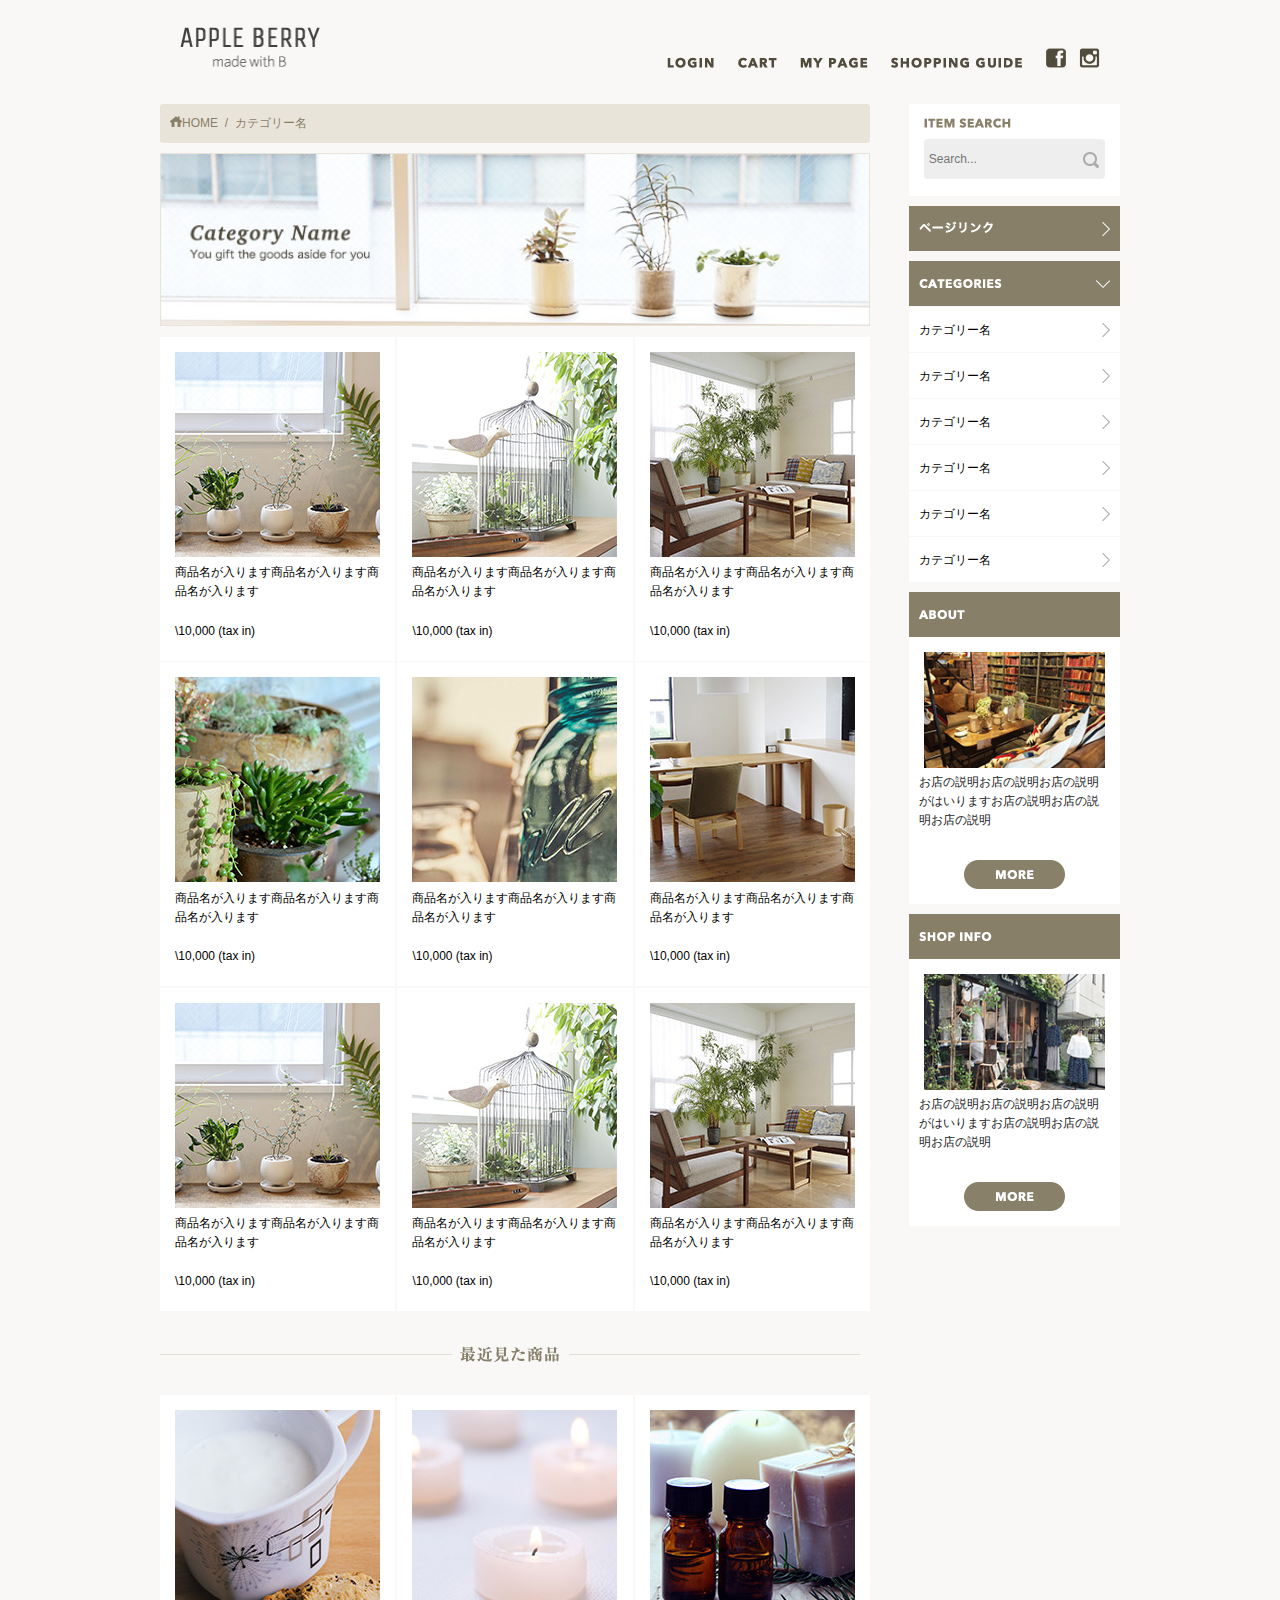
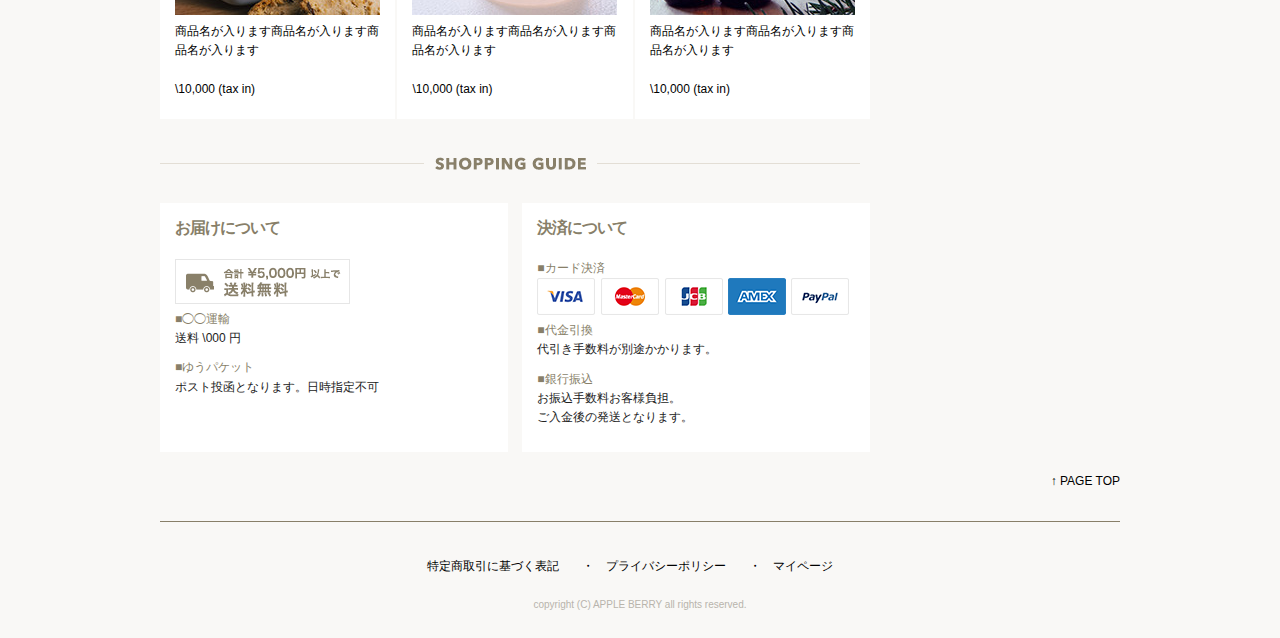
==== list.html @ 39bff629 "商品詳細までhtml" ====
<!DOCTYPE html>
<html lang="ja">
<head>

<!-- Basic Page Needs
  –––––––––––––––––––––––––––––––––––––––––––––––––– -->
<meta charset="utf-8">
  <title>商品一覧｜APPLE BERRY</title>
  <meta name="description" content="APPLE BERRY雑貨ショッピングサイトの商品一覧ページです">
  <meta name="keywords" content="APPLE BERRY,雑貨">

<!-- Mobile Specific Metas
  –––––––––––––––––––––––––––––––––––––––––––––––––– -->
<meta name="viewport" content="width=device-width, initial-scale=1">


<!-- CSS
  –––––––––––––––––––––––––––––––––––––––––––––––––– -->
<link rel="stylesheet" href="owlcarousel/assets/owl.carousel.min.css">
<link rel="stylesheet" href="owlcarousel/assets/owl.theme.default.min.css">
<link rel="stylesheet" href="css/normalize.css">
<link rel="stylesheet" href="css/skeleton.css">
<link rel="stylesheet" href="css/style.css">
<!-- Favicon
  –––––––––––––––––––––––––––––––––––––––––––––––––– -->
<link rel="icon" type="image/png" href="images/favicon.png">

       <!-- jQuery -->
        <script type="text/javascript" src="https://ajax.googleapis.com/ajax/libs/jquery/1.10.2/jquery.min.js"></script>
        <!-- Owl Carousel JS -->
        <script src="owlcarousel/owl.carousel.min.js"></script>
        <script src="owlcarousel/carousel.js"></script>
        
        <!-- スムーズスクロール部分の記述 -->
        <script>
        $(function(){
          // #で始まるアンカーをクリックした場合に処理
           $('a[href^=#]').click(function() {
              // スクロールの速度
              var speed = 400; // ミリ秒
             // アンカーの値取得
              var href= $(this).attr("href");
              // 移動先を取得
              var target = $(href == "#" || href == "" ? 'html' : href);
              // 移動先を数値で取得
             var position = target.offset().top;
             // スムーススクロール
             $('body,html').animate({scrollTop:position}, speed, 'swing');
             return false;
           });
        });
        </script>
</head>
<body>

<!-- Primary Page Layout
  –––––––––––––––––––––––––––––––––––––––––––––––––– -->
    <header>
      <div class="container">
        <div class="row">
          <div id="header_in">
            <div class="three columns">
              <div id="logo">
                <h1>
                  <a href="index.html">
                    <img class="u-max-full-width" src="images/top/logo.png" alt="APPLE BERRY" srcset="images/top/logo@2x.png 2x" />
                  </a>
                </h1>
              </div>
              <!--/logo-->
            </div>
            <!--/three columns-->
            <div class="nine columns">
              <ul class="pc_navi">
                <li>
                  <a href="#">
                    <img src="images/top/menu_login.png" alt="login"/>
                  </a>
                </li>
                <li>
                  <a href="#">
                    <img src="images/top/menu_cart.png" alt="cart"/>
                  </a>
                </li>
                <li>
                  <a href="#">
                    <img src="images/top/menu_mypage.png" alt="mypage"/>
                  </a>
                </li>
                <li>
                  <a href="#">
                    <img src="images/top/menu_guide.png" alt="guide"/>
                  </a>
                </li>
                <li>
                  <a href="#">
                    <img src="images/top/facebook.png" alt="facebook"/>
                  </a>
                </li>
                <li>
                  <a href="#">
                    <img src="images/top/insta.png" alt="instagram"/>
                  </a>
                </li>
              </ul>
              <ul class="sp_navi">
                <li>
                  <a href="#">
                    <img src="images/top_sp/fb.png" alt="facebook" srcset="images/top_sp/fb@2x.png 2x" />
                  </a>
                </li>
                <li>
                  <a href="#">
                    <img src="images/top_sp/insta.png" alt="instagram" srcset="images/top_sp/insta@2x.png 2x" />
                  </a>
                </li>
                <li>
                  <a href="#">
                    <img src="images/top_sp/icon.png" alt="guide" srcset="images/top_sp/menu_icon@2x.png 2x" />
                  </a>
                </li>
              </ul>
            </div>
            <!--/nine columns-->
          </div>
          <!--/header_in-->
        </div>
        <!--/row-->
      </div>
      <!--container-->
    </header>
    <!--/ヘッダー====================-->
    <!--/container-->
    <div class="container main">
      <div class="row">
        <div class="nine columns">
          <div class="topicpath">
            <a href="index.html">
              <img src="images/list/home_icon.png" alt="home"/>HOME
            </a>&nbsp;/&nbsp; 
            <a href="list.html">カテゴリー名</a>
          </div>
          <!--/パンくず==========================-->
          <div class="list_title_pc">
            <img class="u-max-full-width" src="images/list/cate_image.jpg" alt="categy name"/>
          </div>
          <div class="list_title_sp">
            <img class="u-max-full-width" src="images/list/cate_image_sp.jpg" alt="categy name" />
          </div>
          <!--/一覧タイトル画像==========================-->
          <div class="item_area">
            <div class="box">
              <div class="item u-max-full-width">
                <a href="products.html">
                  <img class="u-max-full-width" src="images/top/item_01.jpg" alt="商品名" />
                  <p class="list_name">商品名が入ります商品名が入ります商品名が入ります</p>
                  <p class="list_price">\10,000 (tax in)</p>
                </a>
              </div>
              <div class="item u-max-full-width">
                <a href="products.html">
                  <img class="u-max-full-width" src="images/top/item_02.jpg" alt="商品名" />
                  <p class="list_name">商品名が入ります商品名が入ります商品名が入ります</p>
                  <p class="list_price">\10,000 (tax in)</p>
                </a>
              </div>
              <div class="item u-max-full-width">
                <a href="products.html">
                  <img class="u-max-full-width" src="images/top/item_03.jpg" alt="商品名" />
                  <p class="list_name">商品名が入ります商品名が入ります商品名が入ります</p>
                  <p class="list_price">\10,000 (tax in)</p>
                </a>
              </div>
              <div class="item u-max-full-width">
                <a href="products.html">
                  <img class="u-max-full-width" src="images/top/item_04.jpg" alt="商品名" />
                  <p class="list_name">商品名が入ります商品名が入ります商品名が入ります</p>
                  <p class="list_price">\10,000 (tax in)</p>
                </a>
              </div>
              <div class="item u-max-full-width">
                <a href="products.html">
                  <img class="u-max-full-width" src="images/top/item_05.jpg" alt="商品名" />
                  <p class="list_name">商品名が入ります商品名が入ります商品名が入ります</p>
                  <p class="list_price">\10,000 (tax in)</p>
                </a>
              </div>
              <div class="item u-max-full-width">
                <a href="products.html">
                  <img class="u-max-full-width" src="images/top/item_06.jpg" alt="商品名" />
                  <p class="list_name">商品名が入ります商品名が入ります商品名が入ります</p>
                  <p class="list_price">\10,000 (tax in)</p>
                </a>
              </div>
              <div class="item u-max-full-width">
                <a href="products.html">
                  <img class="u-max-full-width" src="images/top/item_01.jpg" alt="商品名" />
                  <p class="list_name">商品名が入ります商品名が入ります商品名が入ります</p>
                  <p class="list_price">\10,000 (tax in)</p>
                </a>
              </div>
              <div class="item u-max-full-width">
                <a href="products.html">
                  <img class="u-max-full-width" src="images/top/item_02.jpg" alt="商品名" />
                  <p class="list_name">商品名が入ります商品名が入ります商品名が入ります</p>
                  <p class="list_price">\10,000 (tax in)</p>
                </a>
              </div>
              <div class="item u-max-full-width">
                <a href="products.html">
                  <img class="u-max-full-width" src="images/top/item_03.jpg" alt="商品名" />
                  <p class="list_name">商品名が入ります商品名が入ります商品名が入ります</p>
                  <p class="list_price">\10,000 (tax in)</p>
                </a>
              </div>
            </div>
            <!--/box-->
          </div>
          <!--item_area-->
          <!--/NEWアイテム====================-->
          <div class="item_area">
            <div class="pc_title">
              <h2>
                <img class="u-max-full-width" src="images/list/recent_pro_pc.png" alt="最近見た商品"/>
              </h2>
            </div>
            <div class="sp_title">
              <h2>
                <img class="u-max-full-width" src="images/list/title_recent_pro.png" alt="最近見た商品" srcset="images/list/title_recent_pro@2x.png 2x" />
              </h2>
            </div>
            <div class="box">
              <div class="item u-max-full-width">
                <a href="products.html">
                  <img class="u-max-full-width" src="images/top/item_07.jpg" alt="商品名" />
                  <p class="list_name">商品名が入ります商品名が入ります商品名が入ります</p>
                  <p class="list_price">\10,000 (tax in)</p>
                </a>
              </div>
              <div class="item u-max-full-width">
                <a href="products.html">
                  <img class="u-max-full-width" src="images/top/item_11.jpg" alt="商品名" />
                  <p class="list_name">商品名が入ります商品名が入ります商品名が入ります</p>
                  <p class="list_price">\10,000 (tax in)</p>
                </a>
              </div>
              <div class="item u-max-full-width">
                <a href="products.html">
                  <img class="u-max-full-width" src="images/top/item_12.jpg" alt="商品名" />
                  <p class="list_name">商品名が入ります商品名が入ります商品名が入ります</p>
                  <p class="list_price">\10,000 (tax in)</p>
                </a>
              </div>
            </div>
            <!--/box-->
          </div>
          <!--item_area-->
          <!--/ポピュラーアイテム====================-->
          <div class="guide">
            <div class="pc_title">
              <h2>
                <img class="u-max-full-width" src="images/top/title_guide.png" alt="shopping guide"/>
              </h2>
            </div>
            <div class="sp_title">
              <h2>
                <img class="u-max-full-width" src="images/top_sp/title_guide.png" alt="shopping guide" srcset="images/top_sp/title_guide@2x.png 2x" />
              </h2>
            </div>
            <div class="guidebox">
              <div class="guidance u-max-full-width">
                <h3>お届けについて</h3>
                <img src="images/top/otodoke_banner.png" alt="合計5,000円以上で送料無料"/>
                <p class="guidetext">■◯◯運輸</p>
                <p>送料 \000 円</p>
                <p class="guidetext">■ゆうパケット</p>
                <p>ポスト投函となります。日時指定不可</p>
              </div>
              <!--/guidance-->
              <div class="guidance u-max-full-width">
                <h3>決済について</h3>
                <p class="guidetext">■カード決済</p>
                <img class="u-max-full-width" src="images/top/cards.png" alt="VISA,Master,JCB,AMEX,Paypal"/>
                <p class="guidetext">■代金引換</p>
                <p>代引き手数料が別途かかります。</p>
                <p class="guidetext">■銀行振込</p>
                <p>お振込手数料お客様負担。 
                  <br>ご入金後の発送となります。 
                </p>
              </div>
            </div>
            <!--/guidance-->
          </div>
          <!--/guide-->
          <!--/ガイド====================-->
        </div>
        <!--/nine columns-->
        <div class="three columns">
          <div class="sidebar">
            <ul>
              <li class="search">
                <img class="u-max-full-width" src="images/top/itemserch.png" alt="item serch"/>
                <form name="searchform" id="searchform" method="get" action="#">
                  <input name="keywords" id="keywords" placeholder="Search..." value="" type="text" />
                  <input type="image" src="images/top/search_icon.png" alt="検索" name="searchBtn" id="searchBtn" />
                </form>
              </li>
              <li class="pagelink">
                <a href="#">
                  <img src="images/top/pagelink.png" alt="ページリンク"/>
                </a>
              </li>
              <li class="categry">
                <a href="list.html">
                  <img src="images/top/categories.png" alt="categories"/>
                </a>
              </li>
              <li class="categrylist">
                <a href="list.html">カテゴリー名</a>
              </li>
              <li class="categrylist">
                <a href="list.html">カテゴリー名</a>
              </li>
              <li class="categrylist">
                <a href="list.html">カテゴリー名</a>
              </li>
              <li class="categrylist">
                <a href="list.html">カテゴリー名</a>
              </li>
              <li class="categrylist">
                <a href="list.html">カテゴリー名</a>
              </li>
              <li class="categrylist">
                <a href="list.html">カテゴリー名</a>
              </li>
              <li class="about">
                <img src="images/top/about.png" alt="about"/>
              </li>
              <div class="shopabout">
                <div class="sp_shop">
                  <img class="u-max-full-width" src="images/top/about_img.jpg" alt="about"/>
                </div>
                <div class="sp_shop">
                  <p>お店の説明お店の説明お店の説明がはいりますお店の説明お店の説明お店の説明</p>
                  <a href="#">
                    <img src="images/top/more_btn.png" alt="more"/>
                  </a>
                </div>
              </div>
              <li class="about">
                <img src="images/top/shop_info.png" alt="shop info"/>
              </li>
              <div class="shopabout">
                <div class="sp_shop">
                  <img class="u-max-full-width" src="images/top/shopinfo_img.jpg" alt="shop info"/>
                </div>
                <div class="sp_shop">
                  <p>お店の説明お店の説明お店の説明がはいりますお店の説明お店の説明お店の説明</p>
                  <a href="#">
                    <img src="images/top/more_btn.png" alt="more"/>
                  </a>
                </div>
              </div>
            </ul>
          </div>
          <!--/sidebar-->
        </div>
        <!--/three column-->
        <!--/右カラムエリア====================-->
      </div>
      <!--row-->
    </div>
    <!--/containermain-->
    <footer>
      <div class="container">
        <div class="row">
          <div class="twelve columns">
            <p class="pagetop">
              <a href="#header_in">↑ PAGE TOP</a>
            </p>
            <hr>
            <ul>
              <li class="asct">
                <a href="#">特定商取引に基づく表記</a>
              </li>
              <li class="policy">
                <a href="#">プライバシーポリシー</a>
              </li>
              <li class="policy">
                <a href="#">マイページ</a>
              </li>
            </ul>
            <p class="copy">copyright (C) APPLE BERRY all rights reserved.</p>
          </div>
        </div>
      </div>
    </footer>
<!-- End Document
  –––––––––––––––––––––––––––––––––––––––––––––––––– -->
</body>
</html>
---- css/skeleton.css ----
/*
* Skeleton V2.0.4
* Copyright 2014, Dave Gamache
* www.getskeleton.com
* Free to use under the MIT license.
* http://www.opensource.org/licenses/mit-license.php
* 12/29/2014
*/


/* Table of contents
––––––––––––––––––––––––––––––––––––––––––––––––––
- Grid
- Base Styles
- Typography
- Links
- Buttons
- Forms
- Lists
- Code
- Tables
- Spacing
- Utilities
- Clearing
- Media Queries
*/


/* Grid
–––––––––––––––––––––––––––––––––––––––––––––––––– */
.container {
  position: relative;
  width: 100%;
  max-width: 960px;
  margin: 0 auto;
  padding: 0 20px;
  box-sizing: border-box; }
.column,
.columns {
  width: 100%;
  float: left;
  box-sizing: border-box; }

/* For devices larger than 400px */
@media (min-width: 400px) {
  .container {
    width: 85%;
    padding: 0; }
}

/* For devices larger than 768px */
@media (min-width: 768px) {
  .container {
    width: 80%; }
  .column,
  .columns {
    margin-left: 4%; }
  .column:first-child,
  .columns:first-child {
    margin-left: 0; }

  .one.column,
  .one.columns                    { width: 4.66666666667%; }
  .two.columns                    { width: 13.3333333333%; }
  .three.columns                  { width: 22%;            }
  .four.columns                   { width: 30.6666666667%; }
  .five.columns                   { width: 39.3333333333%; }
  .six.columns                    { width: 48%;            }
  .seven.columns                  { width: 56.6666666667%; }
  .eight.columns                  { width: 65.3333333333%; }
  .nine.columns                   { width: 74.0%;          }
  .ten.columns                    { width: 82.6666666667%; }
  .eleven.columns                 { width: 91.3333333333%; }
  .twelve.columns                 { width: 100%; margin-left: 0; }

  .one-third.column               { width: 30.6666666667%; }
  .two-thirds.column              { width: 65.3333333333%; }

  .one-half.column                { width: 48%; }

  /* Offsets */
  .offset-by-one.column,
  .offset-by-one.columns          { margin-left: 8.66666666667%; }
  .offset-by-two.column,
  .offset-by-two.columns          { margin-left: 17.3333333333%; }
  .offset-by-three.column,
  .offset-by-three.columns        { margin-left: 26%;            }
  .offset-by-four.column,
  .offset-by-four.columns         { margin-left: 34.6666666667%; }
  .offset-by-five.column,
  .offset-by-five.columns         { margin-left: 43.3333333333%; }
  .offset-by-six.column,
  .offset-by-six.columns          { margin-left: 52%;            }
  .offset-by-seven.column,
  .offset-by-seven.columns        { margin-left: 60.6666666667%; }
  .offset-by-eight.column,
  .offset-by-eight.columns        { margin-left: 69.3333333333%; }
  .offset-by-nine.column,
  .offset-by-nine.columns         { margin-left: 78.0%;          }
  .offset-by-ten.column,
  .offset-by-ten.columns          { margin-left: 86.6666666667%; }
  .offset-by-eleven.column,
  .offset-by-eleven.columns       { margin-left: 95.3333333333%; }

  .offset-by-one-third.column,
  .offset-by-one-third.columns    { margin-left: 34.6666666667%; }
  .offset-by-two-thirds.column,
  .offset-by-two-thirds.columns   { margin-left: 69.3333333333%; }

  .offset-by-one-half.column,
  .offset-by-one-half.columns     { margin-left: 52%; }

}


/* Base Styles
–––––––––––––––––––––––––––––––––––––––––––––––––– */
/* NOTE
html is set to 62.5% so that all the REM measurements throughout Skeleton
are based on 10px sizing. So basically 1.5rem = 15px :) */
html {
  font-size: 62.5%; }
body {
  font-size: 1.5em; /* currently ems cause chrome bug misinterpreting rems on body element */
  line-height: 1.6;
  font-weight: 400;
  font-family: "Raleway", "HelveticaNeue", "Helvetica Neue", Helvetica, Arial, sans-serif;
  color: #222; }


/* Typography
–––––––––––––––––––––––––––––––––––––––––––––––––– */
h1, h2, h3, h4, h5, h6 {
  margin-top: 0;
  margin-bottom: 2rem;
  font-weight: 300; }
h1 { font-size: 4.0rem; line-height: 1.2;  letter-spacing: -.1rem;}
h2 { font-size: 3.6rem; line-height: 1.25; letter-spacing: -.1rem; }
h3 { font-size: 3.0rem; line-height: 1.3;  letter-spacing: -.1rem; }
h4 { font-size: 2.4rem; line-height: 1.35; letter-spacing: -.08rem; }
h5 { font-size: 1.8rem; line-height: 1.5;  letter-spacing: -.05rem; }
h6 { font-size: 1.5rem; line-height: 1.6;  letter-spacing: 0; }

/* Larger than phablet */
@media (min-width: 550px) {
  h1 { font-size: 5.0rem; }
  h2 { font-size: 4.2rem; }
  h3 { font-size: 3.6rem; }
  h4 { font-size: 3.0rem; }
  h5 { font-size: 2.4rem; }
  h6 { font-size: 1.5rem; }
}

p {
  margin-top: 0; }


/* Links
–––––––––––––––––––––––––––––––––––––––––––––––––– */
a {
  color: #1EAEDB; }
a:hover {
  color: #0FA0CE; }


/* Buttons
–––––––––––––––––––––––––––––––––––––––––––––––––– */
.button,
button,
input[type="submit"],
input[type="reset"],
input[type="button"] {
  display: inline-block;
  height: 38px;
  padding: 0 30px;
  color: #555;
  text-align: center;
  font-size: 11px;
  font-weight: 600;
  line-height: 38px;
  letter-spacing: .1rem;
  text-transform: uppercase;
  text-decoration: none;
  white-space: nowrap;
  background-color: transparent;
  border-radius: 4px;
  border: 1px solid #bbb;
  cursor: pointer;
  box-sizing: border-box; }
.button:hover,
button:hover,
input[type="submit"]:hover,
input[type="reset"]:hover,
input[type="button"]:hover,
.button:focus,
button:focus,
input[type="submit"]:focus,
input[type="reset"]:focus,
input[type="button"]:focus {
  color: #333;
  border-color: #888;
  outline: 0; }
.button.button-primary,
button.button-primary,
input[type="submit"].button-primary,
input[type="reset"].button-primary,
input[type="button"].button-primary {
  color: #FFF;
  background-color: #33C3F0;
  border-color: #33C3F0; }
.button.button-primary:hover,
button.button-primary:hover,
input[type="submit"].button-primary:hover,
input[type="reset"].button-primary:hover,
input[type="button"].button-primary:hover,
.button.button-primary:focus,
button.button-primary:focus,
input[type="submit"].button-primary:focus,
input[type="reset"].button-primary:focus,
input[type="button"].button-primary:focus {
  color: #FFF;
  background-color: #1EAEDB;
  border-color: #1EAEDB; }


/* Forms
–––––––––––––––––––––––––––––––––––––––––––––––––– */
input[type="email"],
input[type="number"],
input[type="search"],
input[type="text"],
input[type="tel"],
input[type="url"],
input[type="password"],
textarea,
select {
  height: 38px;
  padding: 6px 10px; /* The 6px vertically centers text on FF, ignored by Webkit */
  background-color: #fff;
  border: 1px solid #D1D1D1;
  border-radius: 4px;
  box-shadow: none;
  box-sizing: border-box; }
/* Removes awkward default styles on some inputs for iOS */
input[type="email"],
input[type="number"],
input[type="search"],
input[type="text"],
input[type="tel"],
input[type="url"],
input[type="password"],
textarea {
  -webkit-appearance: none;
     -moz-appearance: none;
          appearance: none; }
textarea {
  min-height: 65px;
  padding-top: 6px;
  padding-bottom: 6px; }
input[type="email"]:focus,
input[type="number"]:focus,
input[type="search"]:focus,
input[type="text"]:focus,
input[type="tel"]:focus,
input[type="url"]:focus,
input[type="password"]:focus,
textarea:focus,
select:focus {
  border: 1px solid #33C3F0;
  outline: 0; }
label,
legend {
  display: block;
  margin-bottom: .5rem;
  font-weight: 600; }
fieldset {
  padding: 0;
  border-width: 0; }
input[type="checkbox"],
input[type="radio"] {
  display: inline; }
label > .label-body {
  display: inline-block;
  margin-left: .5rem;
  font-weight: normal; }


/* Lists
–––––––––––––––––––––––––––––––––––––––––––––––––– */
ul {
  list-style: circle inside; }
ol {
  list-style: decimal inside; }
ol, ul {
  padding-left: 0;
  margin-top: 0; }
ul ul,
ul ol,
ol ol,
ol ul {
  margin: 1.5rem 0 1.5rem 3rem;
  font-size: 90%; }
li {
  margin-bottom: 1rem; }


/* Code
–––––––––––––––––––––––––––––––––––––––––––––––––– */
code {
  padding: .2rem .5rem;
  margin: 0 .2rem;
  font-size: 90%;
  white-space: nowrap;
  background: #F1F1F1;
  border: 1px solid #E1E1E1;
  border-radius: 4px; }
pre > code {
  display: block;
  padding: 1rem 1.5rem;
  white-space: pre; }


/* Tables
–––––––––––––––––––––––––––––––––––––––––––––––––– */
th,
td {
  padding: 12px 15px;
  text-align: left;
  border-bottom: 1px solid #E1E1E1; }
th:first-child,
td:first-child {
  padding-left: 0; }
th:last-child,
td:last-child {
  padding-right: 0; }


/* Spacing
–––––––––––––––––––––––––––––––––––––––––––––––––– */
button,
.button {
  margin-bottom: 1rem; }
input,
textarea,
select,
fieldset {
  margin-bottom: 1.5rem; }
pre,
blockquote,
dl,
figure,
table,
p,
ul,
ol,
form {
  margin-bottom: 2.5rem; }


/* Utilities
–––––––––––––––––––––––––––––––––––––––––––––––––– */
.u-full-width {
  width: 100%;
  box-sizing: border-box; }
.u-max-full-width {
  max-width: 100%;
  box-sizing: border-box; }
.u-pull-right {
  float: right; }
.u-pull-left {
  float: left; }


/* Misc
–––––––––––––––––––––––––––––––––––––––––––––––––– */
hr {
  margin-top: 3rem;
  margin-bottom: 3.5rem;
  border-width: 0;
  border-top: 1px solid #E1E1E1; }


/* Clearing
–––––––––––––––––––––––––––––––––––––––––––––––––– */

/* Self Clearing Goodness */
.container:after,
.row:after,
.u-cf {
  content: "";
  display: table;
  clear: both; }


/* Media Queries
–––––––––––––––––––––––––––––––––––––––––––––––––– */
/*
Note: The best way to structure the use of media queries is to create the queries
near the relevant code. For example, if you wanted to change the styles for buttons
on small devices, paste the mobile query code up in the buttons section and style it
there.
*/


/* Larger than mobile */
@media (min-width: 400px) {}

/* Larger than phablet (also point when grid becomes active) */
@media (min-width: 768px) {}

/* Larger than tablet */
@media (min-width: 750px) {}

/* Larger than desktop */
@media (min-width: 1000px) {}

/* Larger than Desktop HD */
@media (min-width: 1200px) {}
---- css/style.css ----
@charset "UTF-8";
html {
  font-size: 62.5%; }

body {
  background: #f9f8f6;
  font-size: 1.2rem; }

a:link {
  text-decoration: none;
  color: #000; }

a:visited {
  text-decoration: none;
  color: #000; }

a:hover {
  text-decoration: none;
  color: #636363; }

a:active {
  text-decoration: none;
  color: #636363; }

a:hover img {
  opacity: 0.7; }

/*ヘッダー==========*/
header #header_in {
  padding: 20px; }
  header #header_in h1 {
    margin-bottom: 0; }
  header #header_in #logo img {
    max-width: 140px; }
  header #header_in .navi {
    margin-bottom: 1rem; }
  header #header_in .pc_navi {
    text-align: right;
    margin-top: 2.8rem;
    margin-bottom: 0; }
    header #header_in .pc_navi li {
      display: inline-block;
      list-style: none;
      margin-left: 2rem; }
    header #header_in .pc_navi li:first-child {
      margin: 0; }
    header #header_in .pc_navi li:last-child {
      margin-left: 1rem; }

/*カルーセル====================*/
/*メイン====================*/
.main {
  margin-top: 2rem; }

.pc_title h2 img {
  max-width: 100%;
  text-align: center;
  margin-bottom: 0;
  padding: 0; }

.item_area {
  background-color: #f9f8f6;
  padding-bottom: 1rem; }
  .item_area .box {
    display: flex;
    flex-wrap: wrap;
    justify-content: space-between;
    align-items: stretch; }
  .item_area .item {
    background-color: #FFFFFF;
    width: 33.15%;
    margin-bottom: 0.15rem;
    padding: 1.5rem; }
  .item_area .item img {
    max-width: 100%; }
  .item_area .list_name {
    margin-bottom: 20px; }
  .item_area .list_price {
    margin-bottom: 5px; }

.guide {
  margin-top: 0; }
  .guide .guidebox {
    display: flex;
    flex-wrap: wrap;
    justify-content: space-between;
    align-items: stretch; }
  .guide .guidance {
    background: #fff;
    padding: 1.5rem;
    width: 49%;
    margin-bottom: 2rem; }
    .guide .guidance h3 {
      color: #887f69;
      font-size: 1.6rem;
      font-weight: bold; }
    .guide .guidance img {
      margin: 0; }
    .guide .guidance P {
      margin-bottom: 1rem; }
    .guide .guidance p.guidetext {
      margin: 0; }
    .guide .guidance .guidetext {
      color: #887f69; }

/*右メニュー==================*/
.sidebar ul li {
  list-style: none; }

li.search {
  background-color: #fff;
  height: 7rem;
  padding: 1.1rem 1.5rem; }
  li.search #searchform {
    position: relative; }
  li.search #keywords {
    width: 100%;
    margin-top: 0.5rem;
    height: 4rem;
    background: #eeeeee;
    border: none;
    padding: 0.5rem;
    color: #b5b5b5; }
  li.search #searchBtn {
    position: absolute;
    top: 30%;
    _top: 30%;
    left: 88%; }
  li.search *:first-child + html #searchBtn {
    top: 30%; }

li.pagelink, li.categry, li.about {
  background: #887f69;
  height: 25px;
  padding: 1.4rem 1rem 0.6rem 1rem; }

li.pagelink {
  background-repeat: no-repeat;
  background-image: url("../images/top/next_icon.png");
  background-position: 95% 50%; }

li.categry {
  margin: 0;
  background-repeat: no-repeat;
  background-image: url("../images/top/down_icon.png");
  background-position: 95% 50%; }

li.categrylist {
  background-color: #fff;
  height: 25px;
  padding: 1.4rem 1rem 0.6rem 1rem;
  margin: 0;
  border-top: 1px solid;
  border-color: #f9f8f6;
  background-repeat: no-repeat;
  background-image: url("../images/top/next_icon_gray.png");
  background-position: 95% 50%; }

li.about {
  margin-top: 1rem;
  margin-bottom: 0; }

.shopabout {
  background-color: #fff;
  padding: 1rem; }
  .shopabout img {
    display: block;
    margin: 0 auto;
    padding: 0.5rem; }

/*フッター==================*/
footer {
  text-align: center; }
  footer hr {
    border-color: #887f69; }
  footer ul {
    margin-bottom: 1rem; }
  footer ul li {
    display: inline-block;
    margin-right: 2rem;
    list-style: none; }
  footer ul li.policy :before {
    content: "・　"; }
  footer .copy {
    margin-top: 0;
    font-size: 1rem;
    color: #b8b4ac; }

/*パンくず=================*/
.topicpath {
  background-color: #e8e4da;
  margin-bottom: 1rem;
  border-radius: 3px;
  padding: 1rem;
  color: #887f69; }
  .topicpath a:link {
    text-decoration: none;
    color: #887f69; }
  .topicpath a:visited {
    text-decoration: none;
    color: #887f69; }
  .topicpath a:hover {
    text-decoration: none;
    color: #a59a80; }

/*listページ===================================*/
/*タイトル画像=================*/
.list_title_pc {
  margin-bottom: 0.5rem; }
  .list_title_pc img {
    width: 100%; }

/*商品詳細ページ===================================*/
.products_area {
  background-color: #fff;
  padding: 4rem 6rem; }
  .products_area .products_ttl {
    display: flex;
    flex-wrap: wrap;
    justify-content: space-between;
    align-items: stretch; }
  .products_area h2 {
    font-size: 1.4rem;
    font-weight: bold;
    letter-spacing: 0.4rem; }
  .products_area .number {
    color: #a6a6a6; }
  .products_area hr {
    border-color: #e3e8cf;
    margin: 1rem 0; }
  .products_area .slideshow {
    display: flex;
    flex-wrap: wrap;
    justify-content: space-between;
    flex-direction: stretch; }
  .products_area #display_img {
    margin: 0;
    padding: 0;
    width: 70%; }
    .products_area #display_img img {
      max-width: 100%;
      padding-right: 1rem; }
  .products_area #list_img {
    width: 30%;
    display: flex;
    flex-wrap: wrap;
    justify-content: space-between;
    align-items: stretch; }
    .products_area #list_img .list_imege {
      width: 48%; }
    .products_area #list_img img {
      width: 100%;
      cursor: pointer;
      margin-bottom: 0.2rem;
      padding: 0; }
  .products_area .detail {
    display: flex;
    flex-wrap: wrap;
    justify-content: space-between;
    justify-direction: stretch; }
    .products_area .detail .price {
      width: 55%; }
    .products_area .detail .buy {
      width: 45%;
      border-bottom: 1px solid #e3e8cf; }
      .products_area .detail .buy input {
        width: 95%;
        padding-left: 5%; }
  .products_area table {
    width: 100%;
    border: 1px solid #e3e8cf; }
    .products_area table th, .products_area table td {
      background-color: #f9f8f6;
      color: #887f69;
      font-weight: normal;
      border: 1px solid #e3e8cf;
      text-align: center; }
    .products_area table td {
      background-color: #fff;
      padding: 0;
      vertical-align: bottom; }
  .products_area .detail table {
    border-left: hidden;
    border-right: hidden;
    margin-bottom: 0; }
    .products_area .detail table th, .products_area .detail table td {
      background-color: #fff;
      color: #000;
      padding: 0;
      margin: 0;
      text-align: left;
      vertical-align: middle; }
      .products_area .detail table th span, .products_area .detail table td span {
        color: #e80f66;
        font-size: 2.2rem; }
    .products_area .detail table th {
      width: 40%;
      border-right: hidden; }
    .products_area .detail table td {
      vertical-align: middle; }
      .products_area .detail table td input {
        margin-bottom: 0; }
  .products_area .Pro_explanation {
    margin-top: 3rem; }
    .products_area .Pro_explanation h3, .products_area .Pro_explanation h4 {
      color: #887f69;
      font-size: 1.6rem;
      font-weight: bold;
      border-bottom: 1px solid #887f69;
      letter-spacing: 0.1rem; }
    .products_area .Pro_explanation h3 {
      padding-bottom: 1.5rem; }
    .products_area .Pro_explanation h4 {
      border: none; }
    .products_area .Pro_explanation td {
      vertical-align: middle; }

/*SP========================*/
@media (max-width: 768px) {
  #logo {
    margin-bottom: 0; }

  .container {
    text-align: center; }

  .main {
    margin-top: 0; }

  .pc_navi, .pc_title, .list_title_pc {
    display: none; }

  .sp_navi {
    margin: 0; }

  .sp_navi li {
    list-style: none;
    display: inline-block;
    margin-left: 1rem; }

  .sp_navi li:first-child {
    margin-left: 0; }

  .box {
    flex-wrap: wrap;
    align-content: space-around; }
    .box .item {
      width: 49.8%;
      margin: 0 0 0.2rem 0; }
      .box .item img {
        max-width: 100%; }

  .guidebox {
    flex-direction: column;
    justify-content: space-between;
    align-items: stretch; }
    .guidebox .guidance {
      width: 100%;
      text-align: left; }

  .sidebar {
    text-align: left; }
    .sidebar .shopabout {
      display: flex;
      flex-grow: 1; }
      .sidebar .shopabout .sp_shop {
        width: 50%; }

  .pagetop {
    text-align: center;
    font-size: 2rem; }

  .topicpath {
    text-align: left; }

  /*SP listページ-----------*/
  .list_title_sp {
    width: 100%; }

  /*SP productsページ-----------*/
  .products_area {
    padding: 2rem 1rem;
    text-align: left; }
    .products_area .products_ttl {
      flex-direction: column; }
      .products_area .products_ttl h2 {
        margin-bottom: 0.5rem; }
    .products_area .slideshow {
      flex-direction: column; }
    .products_area #display_img {
      width: 100%;
      margin: 0;
      padding: 0;
      text-align: center; }
      .products_area #display_img img {
        max-width: 100%;
        padding: 0; }
    .products_area #list_img {
      width: 100%;
      display: flex;
      flex-wrap: wrap;
      justify-content: space-between;
      align-items: stretch; }
      .products_area #list_img .list_imege {
        width: 18%; }
      .products_area #list_img img {
        width: 100%;
        cursor: pointer;
        margin-bottom: 0.5rem;
        padding: 0; }
    .products_area h3 {
      margin-bottom: 0.5rem; }
    .products_area .detail {
      flex-direction: column; }
      .products_area .detail .price {
        width: 100%; }
        .products_area .detail .price td p {
          margin-top: 1.5rem; }
      .products_area .detail .buy {
        margin-top: 2rem;
        text-align: center;
        width: 100%;
        border-bottom: none; }
        .products_area .detail .buy input {
          width: 75%;
          padding: 0;
          text-align: center; } }
/*PC========================*/
@media (min-width: 768px) {
  .sp_navi, .list_title_sp {
    display: none; }

  .sideber ul li {
    margin: 10% 0 20% 10%; }

  .sp_title {
    display: none; }

  .pagetop {
    text-align: right; }

  /*products-----------*/ }

/*# sourceMappingURL=style.css.map */
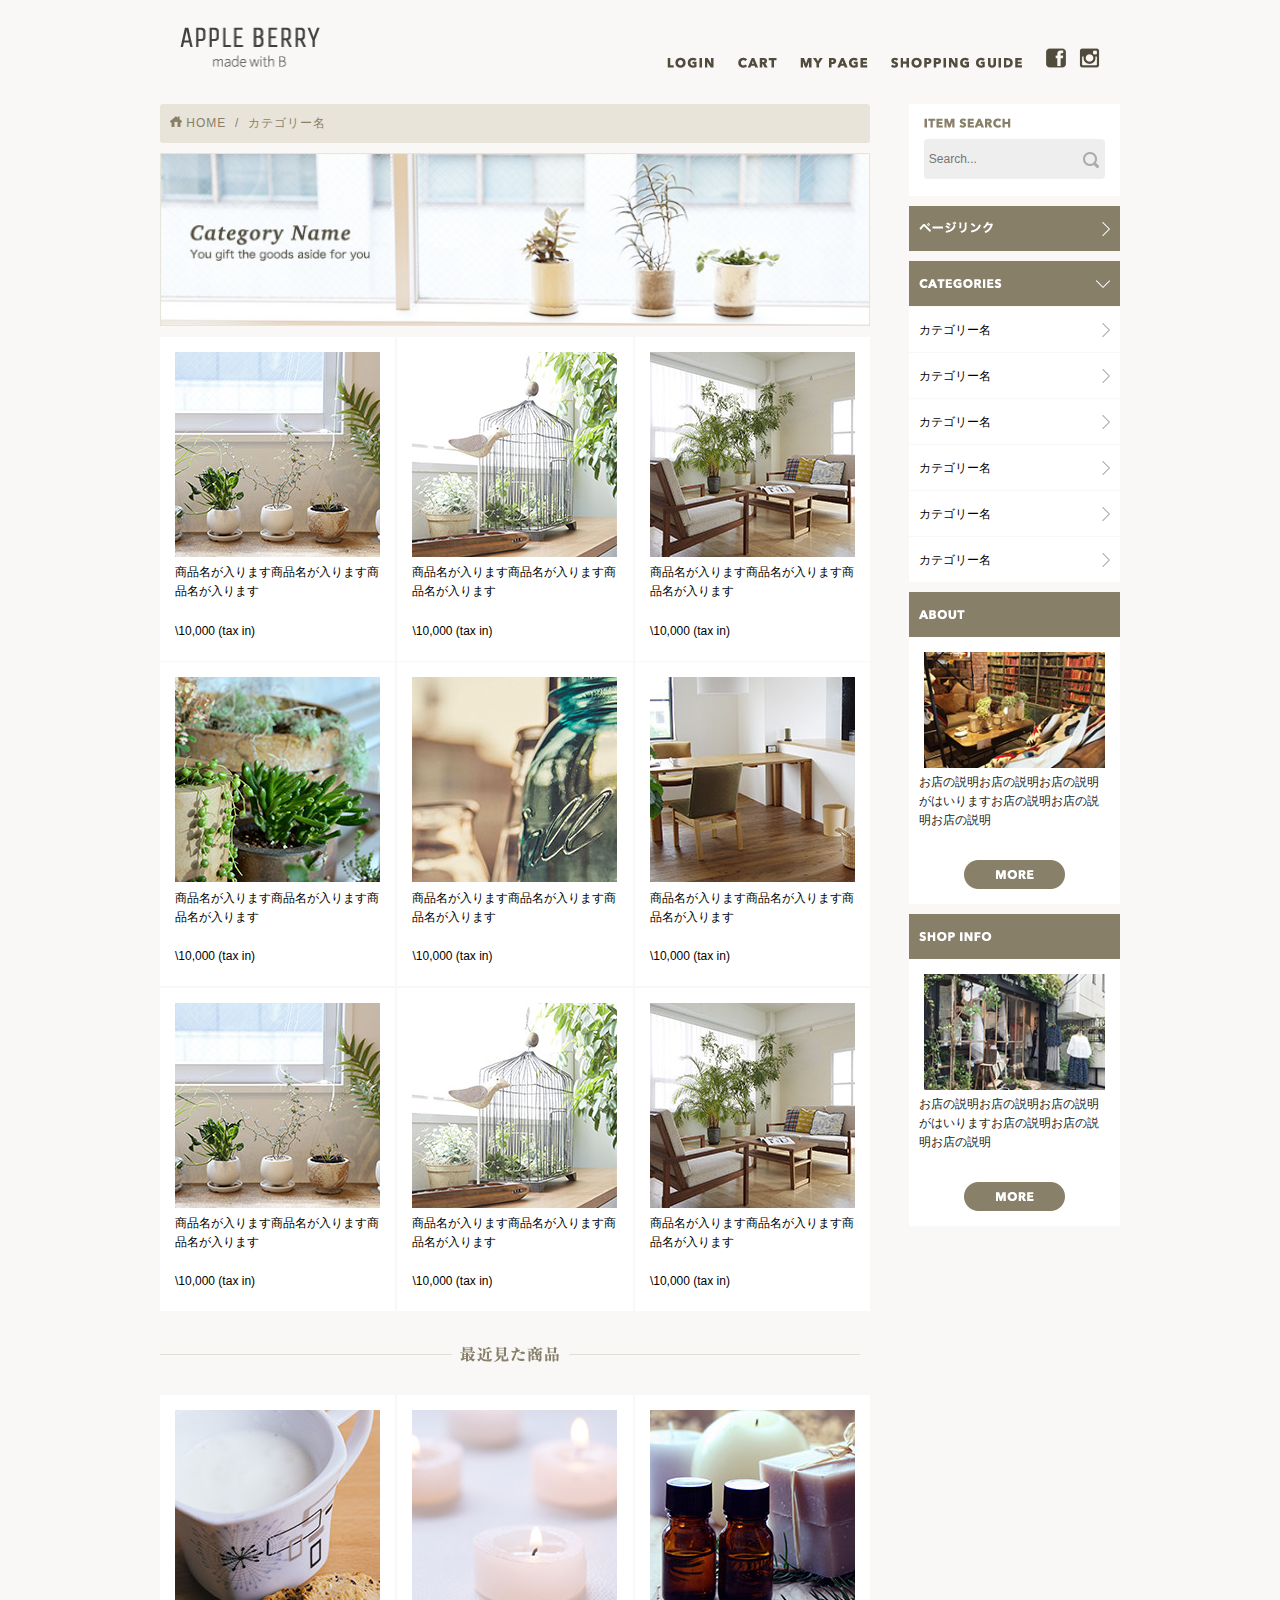
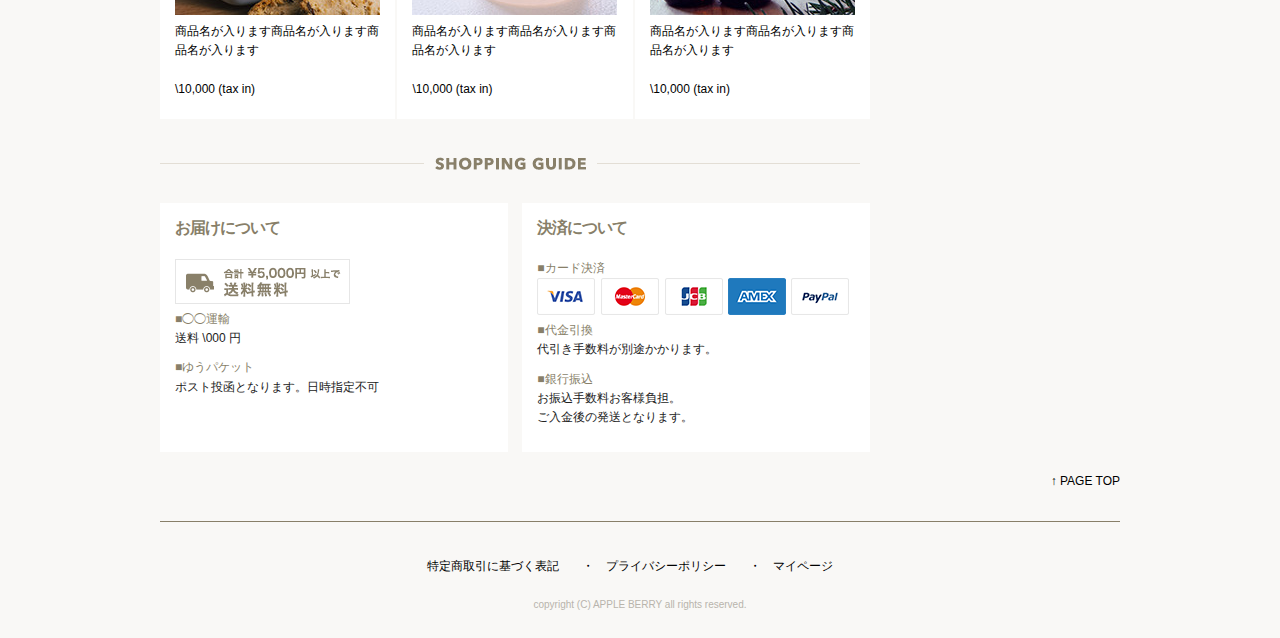
==== commit d23f84df: "ハンバーガーメニュー" ====
--- a/list.html
+++ b/list.html
@@ -50,6 +50,13 @@
            });
         });
         </script>
+        <script>
+  $(document).ready(function(){
+  $("#sp_menu").click(function(){
+    $(".sp_menu_toggle").slideToggle();
+  });
+});
+</script>
 </head>
 <body>
 
@@ -115,9 +122,15 @@
                   </a>
                 </li>
                 <li>
-                  <a href="#">
+                  <div id="sp_menu">
                     <img src="images/top_sp/icon.png" alt="guide" srcset="images/top_sp/menu_icon@2x.png 2x" />
-                  </a>
+                  </div>
+                  <ul class="sp_menu_toggle">
+                    <li><a href="">ログイン</a></li>
+                    <li><a href="">カート</a></li>
+                    <li><a href="">マイページ</a></li>
+                    <li><a href="">ショッピングガイド</a></li>
+                  </ul>
                 </li>
               </ul>
             </div>
@@ -136,7 +149,7 @@
         <div class="nine columns">
           <div class="topicpath">
             <a href="index.html">
-              <img src="images/list/home_icon.png" alt="home"/>HOME
+              <img src="images/list/home_icon.png" alt="home"/>&nbsp;HOME
             </a>&nbsp;/&nbsp; 
             <a href="list.html">カテゴリー名</a>
           </div>
--- a/css/style.css
+++ b/css/style.css
@@ -192,7 +192,8 @@
   margin-bottom: 1rem;
   border-radius: 3px;
   padding: 1rem;
-  color: #887f69; }
+  color: #887f69;
+  letter-spacing: 0.1rem; }
   .topicpath a:link {
     text-decoration: none;
     color: #887f69; }
@@ -340,6 +341,12 @@
   .sp_navi li:first-child {
     margin-left: 0; }
 
+  .sp_menu {
+    cursor: pointer; }
+
+  .sp_menu_toggle {
+    display: none; }
+
   .box {
     flex-wrap: wrap;
     align-content: space-around; }
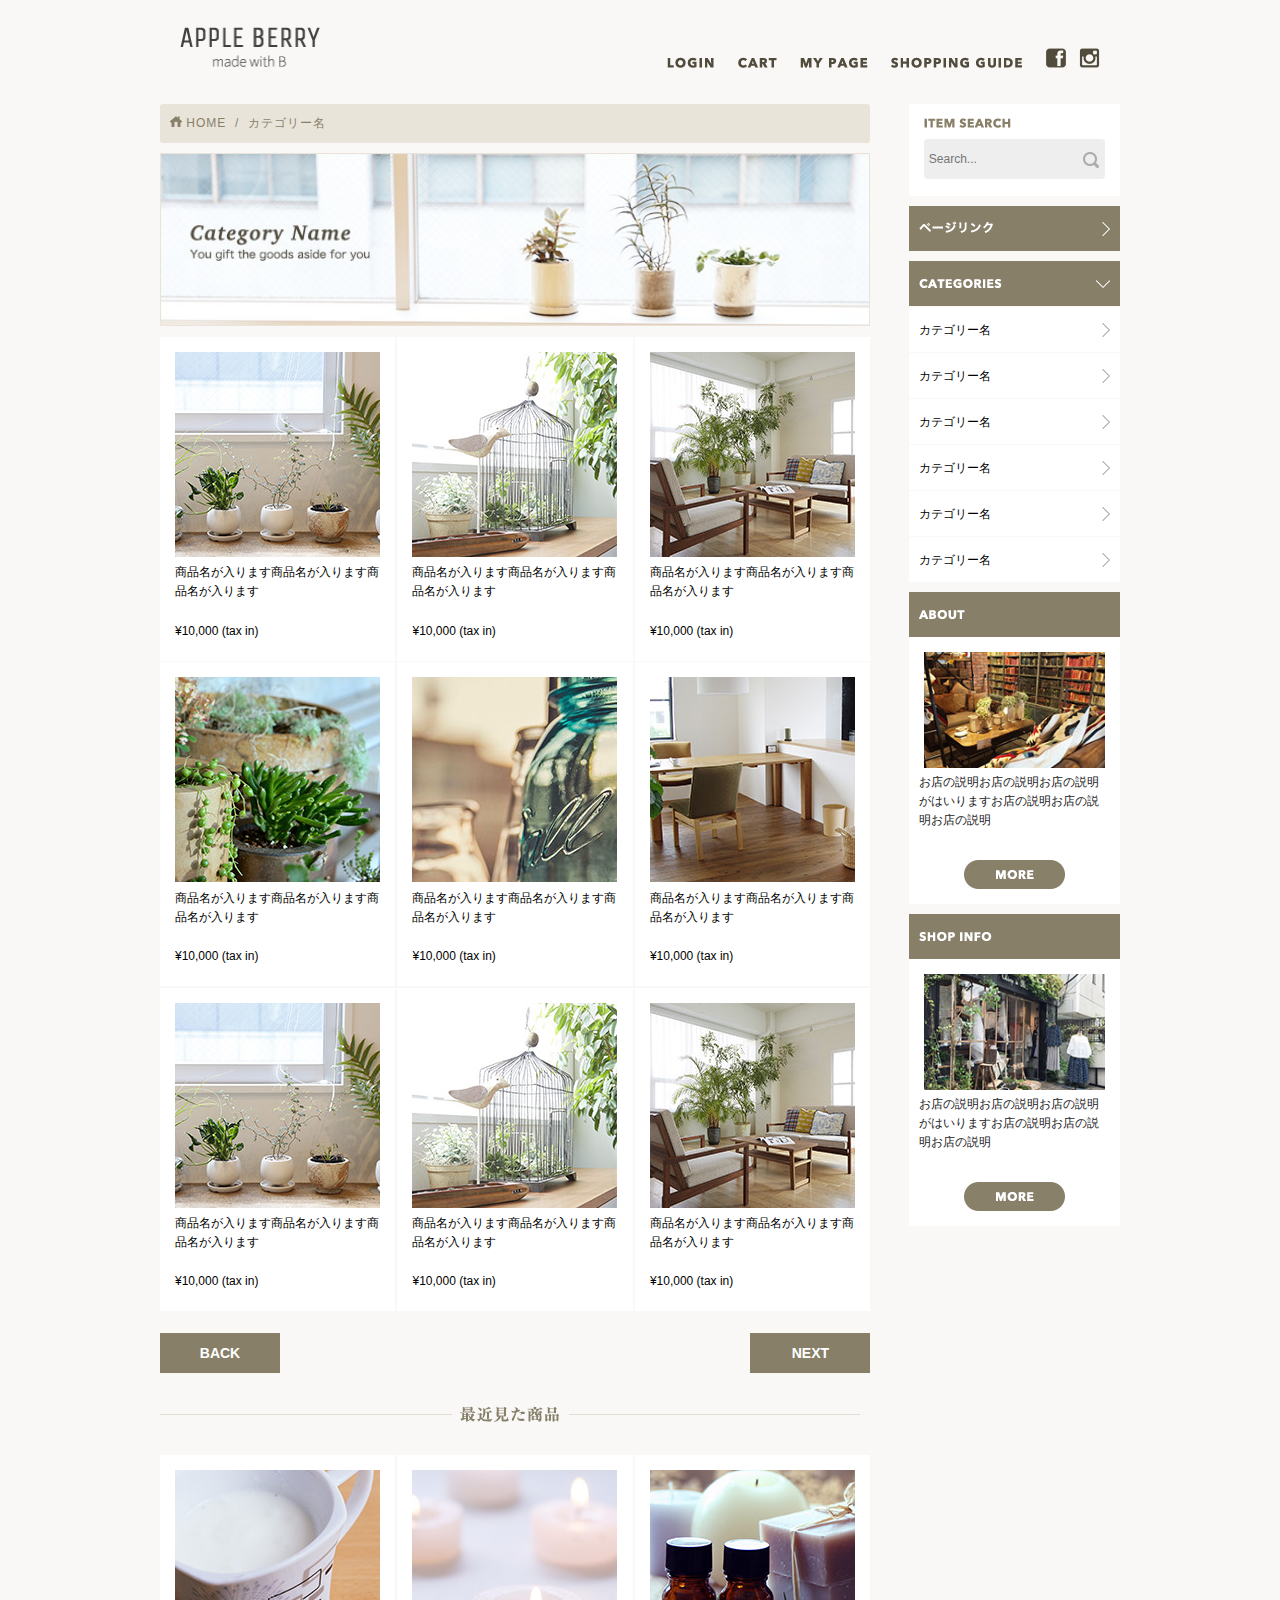
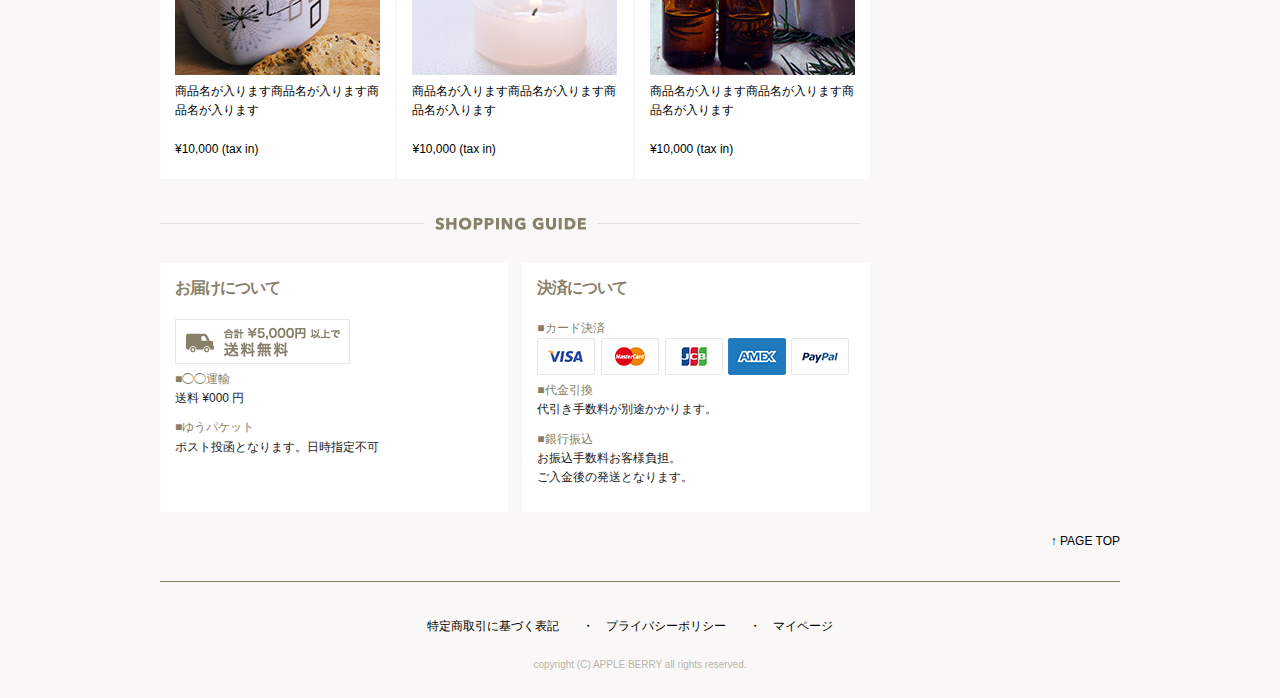
==== commit 2e4aab31: "修正１" ====
--- a/list.html
+++ b/list.html
@@ -167,67 +167,71 @@
                 <a href="products.html">
                   <img class="u-max-full-width" src="images/top/item_01.jpg" alt="商品名" />
                   <p class="list_name">商品名が入ります商品名が入ります商品名が入ります</p>
-                  <p class="list_price">\10,000 (tax in)</p>
+                  <p class="list_price">¥10,000 (tax in)</p>
                 </a>
               </div>
               <div class="item u-max-full-width">
                 <a href="products.html">
                   <img class="u-max-full-width" src="images/top/item_02.jpg" alt="商品名" />
                   <p class="list_name">商品名が入ります商品名が入ります商品名が入ります</p>
-                  <p class="list_price">\10,000 (tax in)</p>
+                  <p class="list_price">¥10,000 (tax in)</p>
                 </a>
               </div>
               <div class="item u-max-full-width">
                 <a href="products.html">
                   <img class="u-max-full-width" src="images/top/item_03.jpg" alt="商品名" />
                   <p class="list_name">商品名が入ります商品名が入ります商品名が入ります</p>
-                  <p class="list_price">\10,000 (tax in)</p>
+                  <p class="list_price">¥10,000 (tax in)</p>
                 </a>
               </div>
               <div class="item u-max-full-width">
                 <a href="products.html">
                   <img class="u-max-full-width" src="images/top/item_04.jpg" alt="商品名" />
                   <p class="list_name">商品名が入ります商品名が入ります商品名が入ります</p>
-                  <p class="list_price">\10,000 (tax in)</p>
+                  <p class="list_price">¥10,000 (tax in)</p>
                 </a>
               </div>
               <div class="item u-max-full-width">
                 <a href="products.html">
                   <img class="u-max-full-width" src="images/top/item_05.jpg" alt="商品名" />
                   <p class="list_name">商品名が入ります商品名が入ります商品名が入ります</p>
-                  <p class="list_price">\10,000 (tax in)</p>
+                  <p class="list_price">¥10,000 (tax in)</p>
                 </a>
               </div>
               <div class="item u-max-full-width">
                 <a href="products.html">
                   <img class="u-max-full-width" src="images/top/item_06.jpg" alt="商品名" />
                   <p class="list_name">商品名が入ります商品名が入ります商品名が入ります</p>
-                  <p class="list_price">\10,000 (tax in)</p>
+                  <p class="list_price">¥10,000 (tax in)</p>
                 </a>
               </div>
               <div class="item u-max-full-width">
                 <a href="products.html">
                   <img class="u-max-full-width" src="images/top/item_01.jpg" alt="商品名" />
                   <p class="list_name">商品名が入ります商品名が入ります商品名が入ります</p>
-                  <p class="list_price">\10,000 (tax in)</p>
+                  <p class="list_price">¥10,000 (tax in)</p>
                 </a>
               </div>
               <div class="item u-max-full-width">
                 <a href="products.html">
                   <img class="u-max-full-width" src="images/top/item_02.jpg" alt="商品名" />
                   <p class="list_name">商品名が入ります商品名が入ります商品名が入ります</p>
-                  <p class="list_price">\10,000 (tax in)</p>
+                  <p class="list_price">¥10,000 (tax in)</p>
                 </a>
               </div>
               <div class="item u-max-full-width">
                 <a href="products.html">
                   <img class="u-max-full-width" src="images/top/item_03.jpg" alt="商品名" />
                   <p class="list_name">商品名が入ります商品名が入ります商品名が入ります</p>
-                  <p class="list_price">\10,000 (tax in)</p>
+                  <p class="list_price">¥10,000 (tax in)</p>
                 </a>
               </div>
             </div>
             <!--/box-->
+            <div class="pager">
+            <a href="#"><div class="frontpage">BACK</div></a>
+            <a href="#"><div class="nextpage">NEXT</div></a>
+          </div>
           </div>
           <!--item_area-->
           <!--/NEWアイテム====================-->
@@ -247,26 +251,27 @@
                 <a href="products.html">
                   <img class="u-max-full-width" src="images/top/item_07.jpg" alt="商品名" />
                   <p class="list_name">商品名が入ります商品名が入ります商品名が入ります</p>
-                  <p class="list_price">\10,000 (tax in)</p>
+                  <p class="list_price">¥10,000 (tax in)</p>
                 </a>
               </div>
               <div class="item u-max-full-width">
                 <a href="products.html">
                   <img class="u-max-full-width" src="images/top/item_11.jpg" alt="商品名" />
                   <p class="list_name">商品名が入ります商品名が入ります商品名が入ります</p>
-                  <p class="list_price">\10,000 (tax in)</p>
+                  <p class="list_price">¥10,000 (tax in)</p>
                 </a>
               </div>
               <div class="item u-max-full-width">
                 <a href="products.html">
                   <img class="u-max-full-width" src="images/top/item_12.jpg" alt="商品名" />
                   <p class="list_name">商品名が入ります商品名が入ります商品名が入ります</p>
-                  <p class="list_price">\10,000 (tax in)</p>
+                  <p class="list_price">¥10,000 (tax in)</p>
                 </a>
               </div>
             </div>
             <!--/box-->
           </div>
+          
           <!--item_area-->
           <!--/ポピュラーアイテム====================-->
           <div class="guide">
@@ -285,7 +290,7 @@
                 <h3>お届けについて</h3>
                 <img src="images/top/otodoke_banner.png" alt="合計5,000円以上で送料無料"/>
                 <p class="guidetext">■◯◯運輸</p>
-                <p>送料 \000 円</p>
+                <p>送料 ¥000 円</p>
                 <p class="guidetext">■ゆうパケット</p>
                 <p>ポスト投函となります。日時指定不可</p>
               </div>
--- a/css/style.css
+++ b/css/style.css
@@ -210,6 +210,23 @@
   margin-bottom: 0.5rem; }
   .list_title_pc img {
     width: 100%; }
+
+.pager {
+  display: flex;
+  flex-wrap: wrap;
+  justify-content: space-between;
+  align-items: stretch;
+  margin-top: 2rem; }
+  .pager .nextpage, .pager .frontpage {
+    width: 12rem;
+    height: 4rem;
+    font-size: 1.4rem;
+    font-weight: bold;
+    background-color: #887f69;
+    color: #fff;
+    display: table-cell;
+    text-align: center;
+    vertical-align: middle; }
 
 /*商品詳細ページ===================================*/
 .products_area {
